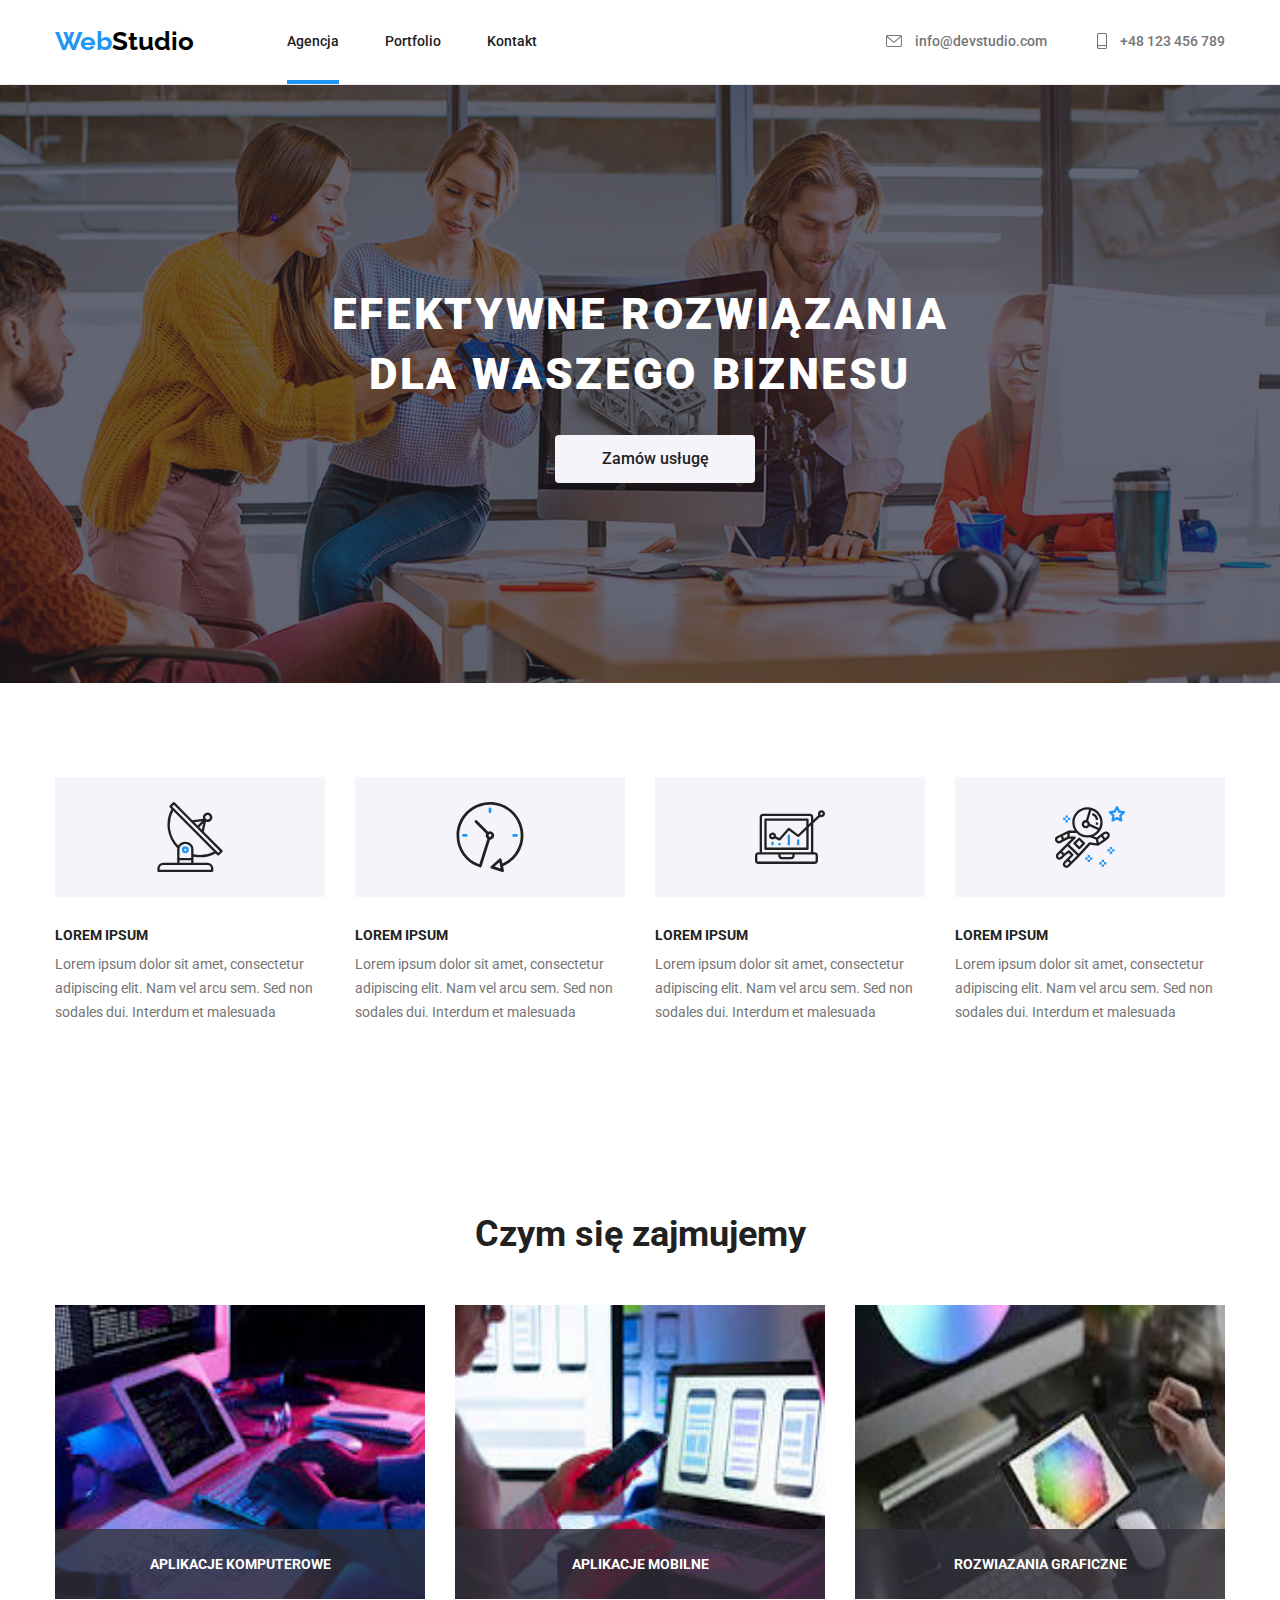
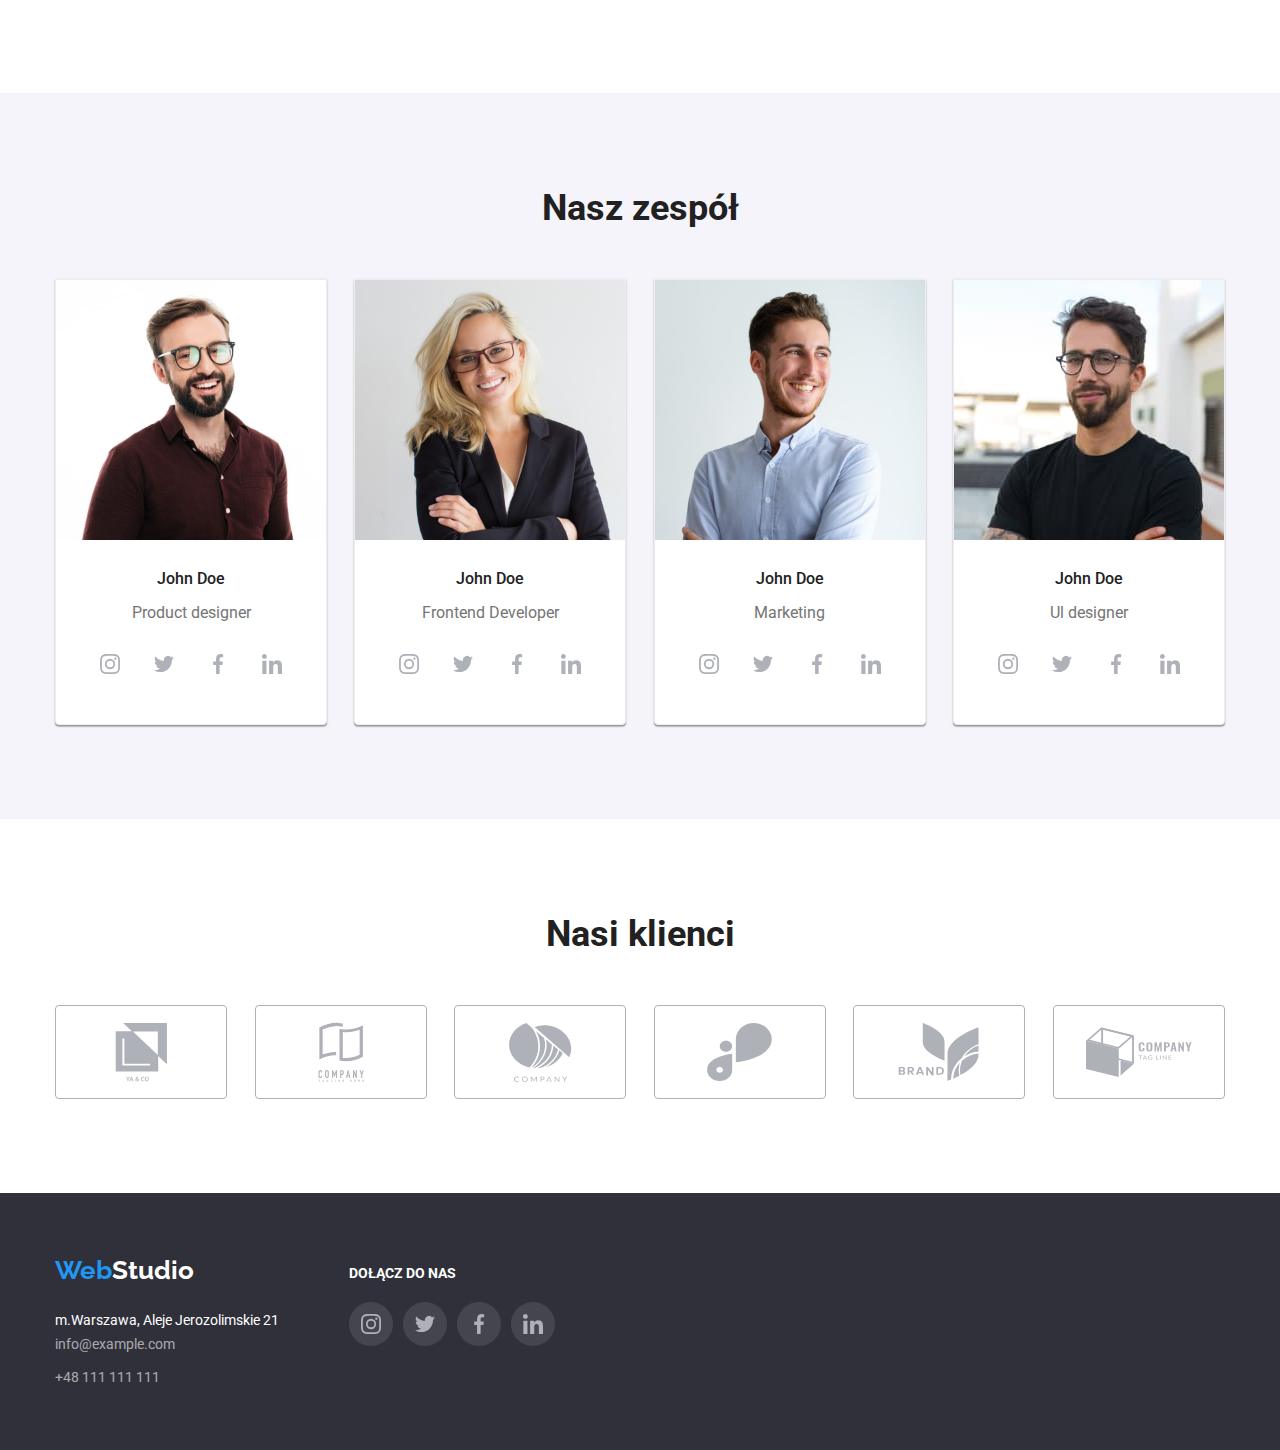
==== index.html @ d04c40ee "Copy from homework 05" ====
<!DOCTYPE html>
<html lang="pl">
  <head>
    <link
      rel="stylesheet"
      href="https://cdnjs.cloudflare.com/ajax/libs/modern-normalize/1.0.0/modern-normalize.min.css"
    />
    <title>WebStudio-Start</title>
    <link rel="stylesheet" href="./css/styles.css" />
    <link rel="preconnect" href="https://fonts.googleapis.com" />
    <link rel="preconnect" href="https://fonts.gstatic.com" crossorigin />
    <link
      href="https://fonts.googleapis.com/css2?family=Raleway:wght@700&family=Roboto:wght@400;500;700;900&display=swap"
      rel="stylesheet"
    />
  </head>
  <body>
    <header class="header">
      <div class="container">
        <nav class="navigation">
          <a class="logo navigation-logo" href="index.html"
            ><span style="color: var(--brand-blue)">Web</span
            ><span>Studio</span></a
          >
          <ul class="navigation-list list">
            <li class="navigation-list-item">
              <a class="link activ" href="index.html">Agencja</a>
            </li>
            <li class="navigation-list-item">
              <a class="link" href="portfolio.html">Portfolio</a>
            </li>
            <li class="navigation-list-item">
              <a class="link" href="index.html">Kontakt</a>
            </li>
          </ul>
        </nav>
        <ul class="contact-list list">
          <li class="contact-list-item">
            <a class="contact" href="mailto:info@devstudio.com">
              <svg class="icon-envelope" width="16" height="12">
                <use href="images/icons.svg#icon-envelope_mk"></use>
              </svg>
              info@devstudio.com</a
            >
          </li>
          <li class="contact-list-item">
            <a class="contact" href="tel:48123456789">
              <svg class="icon-smartphone" width="10" height="16">
                <use href="images/icons.svg#icon-smartphone_mk"></use>
              </svg>
              +48 123 456 789</a
            >
          </li>
        </ul>
      </div>
    </header>
    <main>
      <section class="section background-img">
        <div class="container">
          <div class="title-container">
            <h1 class="title">EFEKTYWNE ROZWIĄZANIA DLA WASZEGO BIZNESU</h1>
            <button class="button" type="button" data-modal-open>
              Zamów usługę
            </button>
          </div>
        </div>
      </section>
      <section class="section applications">
        <div class="container">
          <div>
            <h2 class="hidden">INTUICYJNE APLIKACJE</h2>
            <ul class="application-list list">
              <li class="application-list-item">
                <div>
                  <div class="i-style">
                    <svg width="70" height="70">
                      <use href="images/icons.svg#icon-antenna-1_mk"></use>
                    </svg>
                  </div>
                  <h3 class="small-header">LOREM IPSUM</h3>
                  <p>
                    Lorem ipsum dolor sit amet, consectetur adipiscing elit. Nam
                    vel arcu sem. Sed non sodales dui. Interdum et malesuada
                  </p>
                </div>
              </li>
              <li class="application-list-item">
                <div>
                  <div class="i-style">
                    <svg width="70" height="70">
                      <use href="images/icons.svg#icon-clock-1_mk"></use>
                    </svg>
                  </div>
                  <h3 class="small-header">LOREM IPSUM</h3>
                  <p>
                    Lorem ipsum dolor sit amet, consectetur adipiscing elit. Nam
                    vel arcu sem. Sed non sodales dui. Interdum et malesuada
                  </p>
                </div>
              </li>
              <li class="application-list-item">
                <div>
                  <div class="i-style">
                    <svg width="70" height="70">
                      <use href="images/icons.svg#icon-diagram-1_mk"></use>
                    </svg>
                  </div>
                  <h3 class="small-header">LOREM IPSUM</h3>
                  <p>
                    Lorem ipsum dolor sit amet, consectetur adipiscing elit. Nam
                    vel arcu sem. Sed non sodales dui. Interdum et malesuada
                  </p>
                </div>
              </li>
              <li class="application-list-item">
                <div>
                  <div class="i-style">
                    <svg width="70" height="70">
                      <use href="images/icons.svg#icon-astronaut-1_mk"></use>
                    </svg>
                  </div>
                  <h3 class="small-header">LOREM IPSUM</h3>
                  <p>
                    Lorem ipsum dolor sit amet, consectetur adipiscing elit. Nam
                    vel arcu sem. Sed non sodales dui. Interdum et malesuada
                  </p>
                </div>
              </li>
            </ul>
          </div>
        </div>
      </section>
      <section class="section">
        <div class="container">
          <h2 class="big-header">Czym się zajmujemy</h2>
          <ul class="presentation-list list">
            <li>
              <div class="thumb">
                <img
                  src="images/closeup.jpg"
                  alt="couple"
                  width="370"
                  height="294"
                />
                <p class="label">APLIKACJE KOMPUTEROWE</p>
              </div>
            </li>
            <li>
              <div class="thumb">
                <img
                  src="images/webdesigners.jpg"
                  alt="laptop"
                  width="370"
                  height="294"
                />
                <p class="label">APLIKACJE MOBILNE</p>
              </div>
            </li>
            <li>
              <div class="thumb">
                <img
                  src="images/createartist.jpg"
                  alt="project"
                  width="370"
                  height="294"
                />
                <p class="label">ROZWIAZANIA GRAFICZNE</p>
              </div>
            </li>
          </ul>
        </div>
      </section>
      <section class="section designers team">
        <div class="container">
          <div>
            <h2 class="big-header">Nasz zespół</h2>
            <ul class="designers-list list">
              <li class="white designers-photo">
                <img
                  src="images/simon.jpg"
                  alt="john"
                  width="270"
                  height="260"
                />
                <h3 class="small-header-index">John Doe</h3>
                <h4 class="photo-text">Product designer</h4>
                <ul class="icons-social-media list">
                  <li class="icon-social-media">
                    <a>
                      <svg class="icon-sm" width="44" height="44">
                        <use href="images/icons.svg#icon-ellipse_mk"></use>
                      </svg>
                    </a>
                  </li>
                  <li class="icon-social-media">
                    <a>
                      <svg class="icon-sm" width="44" height="44">
                        <use href="images/icons.svg#icon-ellipse_mk_t"></use>
                      </svg>
                    </a>
                  </li>
                  <li class="icon-social-media">
                    <a>
                      <svg class="icon-sm" width="44" height="44">
                        <use href="images/icons.svg#icon-ellipse_mk_f"></use>
                      </svg>
                    </a>
                  </li>
                  <li class="icon-social-media">
                    <a>
                      <svg class="icon-sm" width="44" height="44">
                        <use href="images/icons.svg#icon-ellipse_mk_in"></use>
                      </svg>
                    </a>
                  </li>
                </ul>
              </li>
              <li class="white designers-photo">
                <img
                  src="images/cher.jpg"
                  alt="joline"
                  width="270"
                  height="260"
                />
                <h3 class="small-header-index">John Doe</h3>
                <h4 class="photo-text">Frontend Developer</h4>
                <ul class="icons-social-media list">
                  <li class="icon-social-media">
                    <a>
                      <svg class="icon-sm" width="44" height="44">
                        <use href="images/icons.svg#icon-ellipse_mk"></use>
                      </svg>
                    </a>
                  </li>
                  <li class="icon-social-media">
                    <a>
                      <svg class="icon-sm" width="44" height="44">
                        <use href="images/icons.svg#icon-ellipse_mk_t"></use>
                      </svg>
                    </a>
                  </li>
                  <li class="icon-social-media">
                    <a>
                      <svg class="icon-sm" width="44" height="44">
                        <use href="images/icons.svg#icon-ellipse_mk_f"></use>
                      </svg>
                    </a>
                  </li>
                  <li class="icon-social-media">
                    <a>
                      <svg class="icon-sm" width="44" height="44">
                        <use href="images/icons.svg#icon-ellipse_mk_in"></use>
                      </svg>
                    </a>
                  </li>
                </ul>
              </li>
              <li class="white designers-photo">
                <img
                  src="images/mark.jpg"
                  alt="michael"
                  width="270"
                  height="260"
                />
                <h3 class="small-header-index">John Doe</h3>
                <h4 class="photo-text">Marketing</h4>
                <ul class="icons-social-media list">
                  <li class="icon-social-media">
                    <a>
                      <svg class="icon-sm" width="44" height="44">
                        <use href="images/icons.svg#icon-ellipse_mk"></use>
                      </svg>
                    </a>
                  </li>
                  <li class="icon-social-media">
                    <a>
                      <svg class="icon-sm" width="44" height="44">
                        <use href="images/icons.svg#icon-ellipse_mk_t"></use>
                      </svg>
                    </a>
                  </li>
                  <li class="icon-social-media">
                    <a>
                      <svg class="icon-sm" width="44" height="44">
                        <use href="images/icons.svg#icon-ellipse_mk_f"></use>
                      </svg>
                    </a>
                  </li>
                  <li class="icon-social-media">
                    <a>
                      <svg class="icon-sm" width="44" height="44">
                        <use href="images/icons.svg#icon-ellipse_mk_in"></use>
                      </svg>
                    </a>
                  </li>
                </ul>
              </li>
              <li class="white designers-photo">
                <img
                  src="images/john.jpg"
                  alt="matthew"
                  width="270"
                  height="260"
                />
                <h3 class="small-header-index">John Doe</h3>
                <h4 class="photo-text">Ul designer</h4>
                <ul class="icons-social-media list">
                  <li class="icon-social-media">
                    <a>
                      <svg class="icon-sm" width="44" height="44">
                        <use href="images/icons.svg#icon-ellipse_mk"></use>
                      </svg>
                    </a>
                  </li>
                  <li class="icon-social-media">
                    <a>
                      <svg class="icon-sm" width="44" height="44">
                        <use href="images/icons.svg#icon-ellipse_mk_t"></use>
                      </svg>
                    </a>
                  </li>
                  <li class="icon-social-media">
                    <a>
                      <svg class="icon-sm" width="44" height="44">
                        <use href="images/icons.svg#icon-ellipse_mk_f"></use>
                      </svg>
                    </a>
                  </li>
                  <li class="icon-social-media">
                    <a>
                      <svg class="icon-sm" width="44" height="44">
                        <use href="images/icons.svg#icon-ellipse_mk_in"></use>
                      </svg>
                    </a>
                  </li>
                </ul>
              </li>
            </ul>
          </div>
        </div>
      </section>
      <section class="section">
        <div class="container">
          <h2 class="big-header">Nasi klienci</h2>
          <ul class="clients-list list">
            <li>
              <div class="i-border">
                <svg class="icon-group-style" width="106" height="60">
                  <use href="images/icons.svg#icon-group_client1_mk"></use>
                </svg>
              </div>
            </li>
            <li>
              <div class="i-border">
                <svg class="icon-group-style" width="106" height="60">
                  <use href="images/icons.svg#icon-group_client_2_mk"></use>
                </svg>
              </div>
            </li>
            <li>
              <div class="i-border">
                <svg class="icon-group-style" width="106" height="60">
                  <use href="images/icons.svg#icon-groupclient3_mk"></use>
                </svg>
              </div>
            </li>
            <li>
              <div class="i-border">
                <svg class="icon-group-style" width="106" height="60">
                  <use href="images/icons.svg#icon-group_client4_mk"></use>
                </svg>
              </div>
            </li>
            <li>
              <div class="i-border">
                <svg class="icon-group-style" width="106" height="60">
                  <use href="images/icons.svg#icon-group_client5_mk"></use>
                </svg>
              </div>
            </li>
            <li>
              <div class="i-border">
                <svg class="icon-group-style" width="106" height="60">
                  <use href="images/icons.svg#icon-vector_client6_mk"></use>
                </svg>
              </div>
            </li>
          </ul>
        </div>
      </section>
    </main>
    <footer class="footer dark">
      <div class="container">
        <div class="footer-block">
          <div>
            <a class="logo footer-logo" href="index.html"
              ><span style="color: var(--brand-blue)">Web</span
              ><span style="color: var(--font-light)">Studio</span></a
            >
            <address class="non-italic">
              <p>m.Warszawa, Aleje Jerozolimskie 21</p>
              <ul>
                <li class="list contact-footer-item">
                  <a class="contact-footer" href="mailto:info@example.com"
                    >info@example.com</a
                  >
                </li>
                <li class="list contact-footer-item">
                  <a class="contact-footer" href="tel:111111111"
                    >+48 111 111 111</a
                  >
                </li>
              </ul>
            </address>
          </div>
          <ul class="social-media-footer">
            <h3 class="small-header-footer">DOŁĄCZ DO NAS</h3>
            <li class="icons-social-media-footer">
              <a class="icon-social-media-footer">
                <svg class="icon-sm-footer" width="44" height="44">
                  <use href="images/icons.svg#icon-ellipse_mk"></use>
                </svg>
              </a>
              <a class="icon-social-media-footer">
                <svg class="icon-sm-footer" width="44" height="44">
                  <use href="images/icons.svg#icon-ellipse_mk_t"></use>
                </svg>
              </a>
              <a class="icon-social-media-footer">
                <svg class="icon-sm-footer" width="44" height="44">
                  <use href="images/icons.svg#icon-ellipse_mk_f"></use>
                </svg>
              </a>
              <a class="icon-social-media-footer">
                <svg class="icon-sm-footer" width="44" height="44">
                  <use href="images/icons.svg#icon-ellipse_mk_in"></use>
                </svg>
              </a>
            </li>
          </ul>
        </div>
      </div>
    </footer>
    <div class="backdrop is-hidden" data-modal>
      <div class="modal">
        <button type="button" class="close-btn" data-modal-close>
          <svg class="icon-x" width="30" height="30">
            <use href="images/icons.svg#icon-close"></use>
          </svg>
        </button>
      </div>
    </div>
    <script src="./js/modal.js"></script>
  </body>
</html>
---- css/styles.css ----
:root {
  --brand-blue: #2196f3;
  --background-white: #ffffff;
  --background-grey: #f5f4fa;
  --background-dark: #2f303a;
  --background-dark-eighty: #2f303acc;
  --backgroung-dark-transparent: #2f303a66;
  --font-normal: #757575;
  --font-dark: #212121;
  --font-light: #ffffff;
  --font-black: #000000;
  --font-contact-footer: rgba(255, 255, 255, 0.6);
  --header-bottom-border: #ececec;
  --portfolio-photo-border: #eeeeee;
  --clients-border: #afb1b8;
  --sm-icon-color-footer: #44454e;
  --shadow-black-six: rgba(0, 0, 0, 0.06);
  --shadow-black-eight: rgba(0, 0, 0, 0.08);
  --shadow-black-ten: rgba(0, 0, 0, 0.1);
  --shadow-black-twelve: rgba(0, 0, 0, 0.12);
  --shadow-black-fourteen: rgba(0, 0, 0, 0.14);
  --shadow-black-sixteen: rgba(0, 0, 0, 0.16);
  --shadow-black-twenty: rgba(0, 0, 0, 0.2);
}

* {
  margin: 0;
  padding: 0;
}

body {
  font-family: "Roboto", sans-serif;
  background-color: var(--background-white);
  color: var(--font-normal);
  font-size: 14px;
  font-weight: 400;
  line-height: 1.71;
  margin: 0;
  padding: 0;
}

h1,
h2,
h3,
h4,
h5,
h6 {
  margin: 0;
}

ul,
ol {
  margin: 0;
  padding: 0;
}

p {
  padding: 0;
}

img {
  display: block;
}

.list {
  list-style-type: none;
}

.logo {
  font-family: "Raleway", sans-serif;
  font-size: 26px;
  font-weight: 700;
  line-height: 1.38;
  color: var(--font-black);
  text-decoration: none;
}

.icon-x {
  display: inline-block;

  fill: currentColor;
}

.contact {
  color: var(--font-normal);
  text-decoration: none;
  font-weight: 500;
  transition: color 0.25s cubic-bezier(0.4, 0, 0.2, 1);
}

.contact:hover,
.contact:focus {
  color: var(--brand-blue);
  --color1: var(--brand-blue);
  --color2: var(--brand-blue);
  --color5: var(--brand-blue);
}

.contact-footer {
  color: var(--font-contact-footer);
  text-decoration: none;
  font-weight: 400;
  transition: color 0.25s cubic-bezier(0.4, 0, 0.2, 1);
}

.contact-footer:hover,
.contact-footer:focus {
  color: var(--brand-blue);
}

.activ {
  position: relative;
}

.link {
  color: var(--font-dark);
  text-decoration: none;
  font-weight: 500;
  transition: color 0.25s cubic-bezier(0.4, 0, 0.2, 1);
}

.activ:after {
  content: "";
  position: absolute;
  bottom: -35px;
  left: 0;
  width: 100%;
  height: 4px;
  background-color: var(--brand-blue);
}

.link:hover,
.link.focus,
.link:active {
  color: var(--brand-blue);
}

.button {
  width: 200px;
  background-color: var(--background-grey);
  color: var(--font-dark);
  margin: 0 auto;
  font-size: 16px;
  font-weight: 500;
  line-height: 1.63;
  cursor: pointer;
  font-family: inherit;
  display: block;
  padding: 11px 41px;
  border: none;
  border-radius: 4px;
  transition: color 0.25s cubic-bezier(0.4, 0, 0.2, 1),
    background-color 0.25s cubic-bezier(0.4, 0, 0.2, 1);
}

.button:hover,
.button:focus,
.button:active,
.button-portfolio:hover,
.button-portfolio:focus,
.button-portfolio:active {
  background-color: var(--brand-blue);
  color: var(--font-light);
}

.button-portfolio:hover,
.button-portfolio:focus {
  box-shadow: 0px 3px 1px var(--shadow-black-ten),
    0px 1px 2px var(--shadow-black-eight),
    0px 2px 2px var(--shadow-black-twelve);
}

.dark {
  background-color: var(--background-dark);
  color: var(--font-light);
}

.background-img {
  background: linear-gradient(
      var(--backgroung-dark-transparent),
      var(--backgroung-dark-transparent)
    ),
    url("./../images/background_header_img.jpg");
  background-repeat: no-repeat, no-repeat;
  background-position: 50% 50%, 50% 50%;
  background-size: 1600px 600px, auto;
  color: var(--font-light);
}

.presentation-title {
  width: 370px;
  height: 70px;
  background: linear-gradient var(--backgroung-dark-transparent),
    var(--backgroung-dark-transparent);
}

.team {
  background-color: var(--background-grey);
}

.white {
  background-color: var(--background-white);
}

.section {
  padding: 94px 0;
}

.title {
  font-size: 44px;
  font-weight: 900;
  line-height: 1.36;
  max-width: 696px;
  margin-left: auto;
  margin-right: auto;
  padding: 106px 0 30px 0;
  text-align: center;
  letter-spacing: 0.06em;
  text-transform: uppercase;
}

.title-container {
  padding-bottom: 106px;
}

.hidden {
  display: none;
}

.small-header {
  font-size: 14px;
  margin-bottom: 10px;
  line-height: 1.17;
  color: var(--font-dark);
}

.small-header-index {
  font-size: 16px;
  font-weight: 500;
  line-height: 1.17;
  color: var(--font-dark);
  text-align: center;
  padding-top: 30px;
}
.small-header-portfolio {
  font-size: 18px;
  line-height: 2;
  color: var(--font-dark);
}

.big-header {
  font-size: 36px;
  line-height: 1.17;
  color: var(--font-dark);
  text-align: center;
}

.thumb {
  position: relative;
}

.thumb > .label {
  position: absolute;
  font-weight: 700;
  line-height: 1.17;
  text-align: center;
  padding-top: 27px;
  color: var(--font-light);
  width: 370px;
  height: 70px;
  bottom: 0;
  background-color: var(--background-dark-eighty);
}

.non-italic {
  font-style: normal;
}

.photo-text {
  font-size: 16px;
  font-weight: 400;
  line-height: 1.71;
  text-align: center;
  padding: 10px 0 16px;
}

.container {
  box-sizing: border-box;
  padding: 0 15px;
  width: 100%;
  max-width: 1200px;
  margin: 0 auto;
  align-items: center;
}

.header {
  border-bottom: 1px solid var(--header-bottom-border);
}

.header .container {
  display: flex;
  align-items: center;
  justify-content: space-between;
  padding: 24px 15px;
}

.navigation {
  display: flex;
}

.navigation-list {
  display: flex;
  align-items: center;
}

.navigation-list-item:not(:last-child) {
  margin-right: 46px;
}

.navigation-logo {
  margin-right: 93px;
}

.header .contact-list {
  display: flex;
}

.contact-list-item:not(:first-child) {
  margin-left: 50px;
}

.section-title {
  padding: 200px auto;
}

.section .button {
  margin: 0 500px;
}

.application-list {
  display: flex;
  flex-direction: row;
  justify-content: space-between;
}

.application-list-item:not(:first-child) {
  margin-left: 30px;
}

.presentation-list {
  display: flex;
  flex-direction: row;
  justify-content: space-between;
  padding-top: 50px;
}

.designers-list {
  display: flex;
  flex-direction: row;
  justify-content: space-between;
  padding-top: 50px;
}

.designers-photo {
  border: 1px solid var(--header-bottom-border);
  box-shadow: 0px 1px 3px var(--shadow-black-twelve),
    0px 1px 1px var(--shadow-black-fourteen),
    0px 2px 1px var(--shadow-black-twenty);
  border-radius: 0px 0px 4px 4px;
}

.btn {
  padding-bottom: 50px;
}

.btn-list-item:not(:last-child) {
  margin-right: 8px;
}

.btn-item {
  display: flex;
  flex-direction: row;
  border-start-end-radius: 4px;
  justify-content: center;
}

.button-portfolio {
  background-color: var(--background-grey);
  color: var(--font-dark);
  font-size: 16px;
  font-weight: 500;
  border: none;
  border-radius: 4px;
  line-height: 1.63;
  cursor: pointer;
  font-family: inherit;
  display: block;
  padding: 6px 22px;
  transition: color 0.25s cubic-bezier(0.4, 0, 0.2, 1),
    background-color 0.25s cubic-bezier(0.4, 0, 0.2, 1),
    box-shadow 0.25s cubic-bezier(0.4, 0, 0.2, 1);
}

.portfolio-item-list {
  display: flex;
  flex-wrap: wrap;
  gap: 30px;
}

.portfolio-photo-descriprion {
  padding: 25px 24px 15px;
  border: 1px solid var(--header-bottom-border);
}

.portfolio-photo-text {
  font-size: 16px;
  font-weight: 400;
  line-height: 1.71;
  padding-top: 4px;
}

.portfolio-item {
  transition: box-shadow 0.25s cubic-bezier(0.4, 0, 0.2, 1);
}

.portfolio-item:hover .overlay {
  transform: translatey(0);
}

.portfolio-item-all:hover {
  box-shadow: 0px 1px 1px var(--shadow-black-twelve),
    0px 4px 4px var(--shadow-black-six), 1px 4px 6px var(--shadow-black-sixteen);
  cursor: pointer;
}

.footer-block {
  padding: 60px 0;
  display: flex;
  flex-direction: row;
}
.footer-logo {
  display: block;
  margin-bottom: 20px;
}

.contact-footer-item:not(:last-child) {
  margin-bottom: 9px;
}
.icon-envelope {
  position: relative;
  bottom: -1px;
  margin-right: 10px;
  --color1: currentColor;
  --color2: currentColor;
  --color5: currentColor;
}

.icon-smartphone {
  position: relative;
  bottom: -3px;
  margin-right: 10px;
  --color1: currentColor;
  --color2: currentColor;
  --color5: currentColor;
}

.i-style {
  background-color: var(--background-grey);
  display: flex;
  justify-content: center;
  padding: 25px 0;
  margin-bottom: 30px;
}

.icons-social-media {
  display: flex;
  flex-direction: row;
  justify-content: center;
  padding-bottom: 30px;
  gap: 10px;
}

.icon-social-media {
  color: var(--font-light);
  transition: color 0.25s cubic-bezier(0.4, 0, 0.2, 1);
}

.icon-sm {
  --color1: currentColor;
}

.icon-social-media:hover,
.icon-social-media:focus {
  color: var(--brand-blue);
  --color1: var(--brand-blue);
  --color2: var(--font-light);
}

.clients-list {
  display: flex;
  flex-direction: row;
  justify-content: space-between;
  padding-top: 50px;
}

.i-border {
  display: flex;
  padding: 16px 32px;
  color: var(--clients-border);
  border: 1px solid var(--clients-border);
  border-radius: 4px;
  transition: color 0.25s cubic-bezier(0.4, 0, 0.2, 1),
    border-color 0.25s cubic-bezier(0.4, 0, 0.2, 1);
}

.i-border:hover,
.i-border:focus {
  color: var(--brand-blue);
  cursor: pointer;
  border: 1px solid var(--brand-blue);
}

.icon-group-style {
  display: flex;
  flex-direction: row;
  --color4: currentColor;
}

.small-header-footer {
  color: var(--font-light);
  font-size: 14px;
  font-weight: 700;
  line-height: 1.17;
  padding-bottom: 20px;
}

.icons-social-media-footer {
  display: flex;
  flex-direction: row;
  justify-content: center;
  padding-bottom: 30px;
  gap: 10px;
}

.icon-social-media-footer {
  color: var(--sm-icon-color-footer);
  transition: color 0.25s cubic-bezier(0.4, 0, 0.2, 1);
}

.icon-sm-footer {
  --color1: currentColor;
}

.icon-social-media-footer:hover,
.icon-social-media-footer:focus {
  color: var(--brand-blue);
  --color1: var(--brand-blue);
  --color2: var(--font-light);
}

.social-media-footer {
  padding: 12px 0 0 70px;
}

/*=============== Backdrop==============*/

.modal {
  position: absolute;
  top: 50%;
  left: 50%;
  transform: translate(-50%, -50%);
  width: 528px;
  min-height: 581px;
  background-color: var(--background-white);
}

.backdrop {
  position: fixed;
  top: 0;
  left: 0;
  width: 100%;
  height: 100%;
  background-color: var(--shadow-black-ten);
  opacity: 1;
  transition: transform 0.25s, opacity 0.25s;
}

.close-btn {
  position: absolute;
  top: 8px;
  right: 8px;
  width: 30px;
  height: 30px;
  background-color: var(--background-white);
  border: 1px solid var(--shadow-black-ten);
  border-radius: 50%;
  cursor: pointer;
}

.is-hidden {
  pointer-events: none;
  transform: translateY(-100%);
  opacity: 0;
  visibility: inherit;
}

.text-in-box {
  position: relative;
  margin-left: auto;
  margin-right: auto;
  background-color: #967171;

  overflow: hidden;
}

.text-in-box:hover .overlay {
  transform: translatey(0);
}

.overlay {
  position: absolute;
  top: 0;
  left: 0;
  width: 100%;
  height: 100%;
  background-color: var(--brand-blue);
  transform: translatey(100%);
  transition: transform 0.25s cubic-bezier(0.4, 0, 0.2, 1);
}

.overlay-text {
  font-style: normal;
  font-family: "Roboto";
  font-weight: 400;
  padding: 49px;
  margin: 0;
  font-size: 18px;
  line-height: 28px;
  color: #ffffff;
}
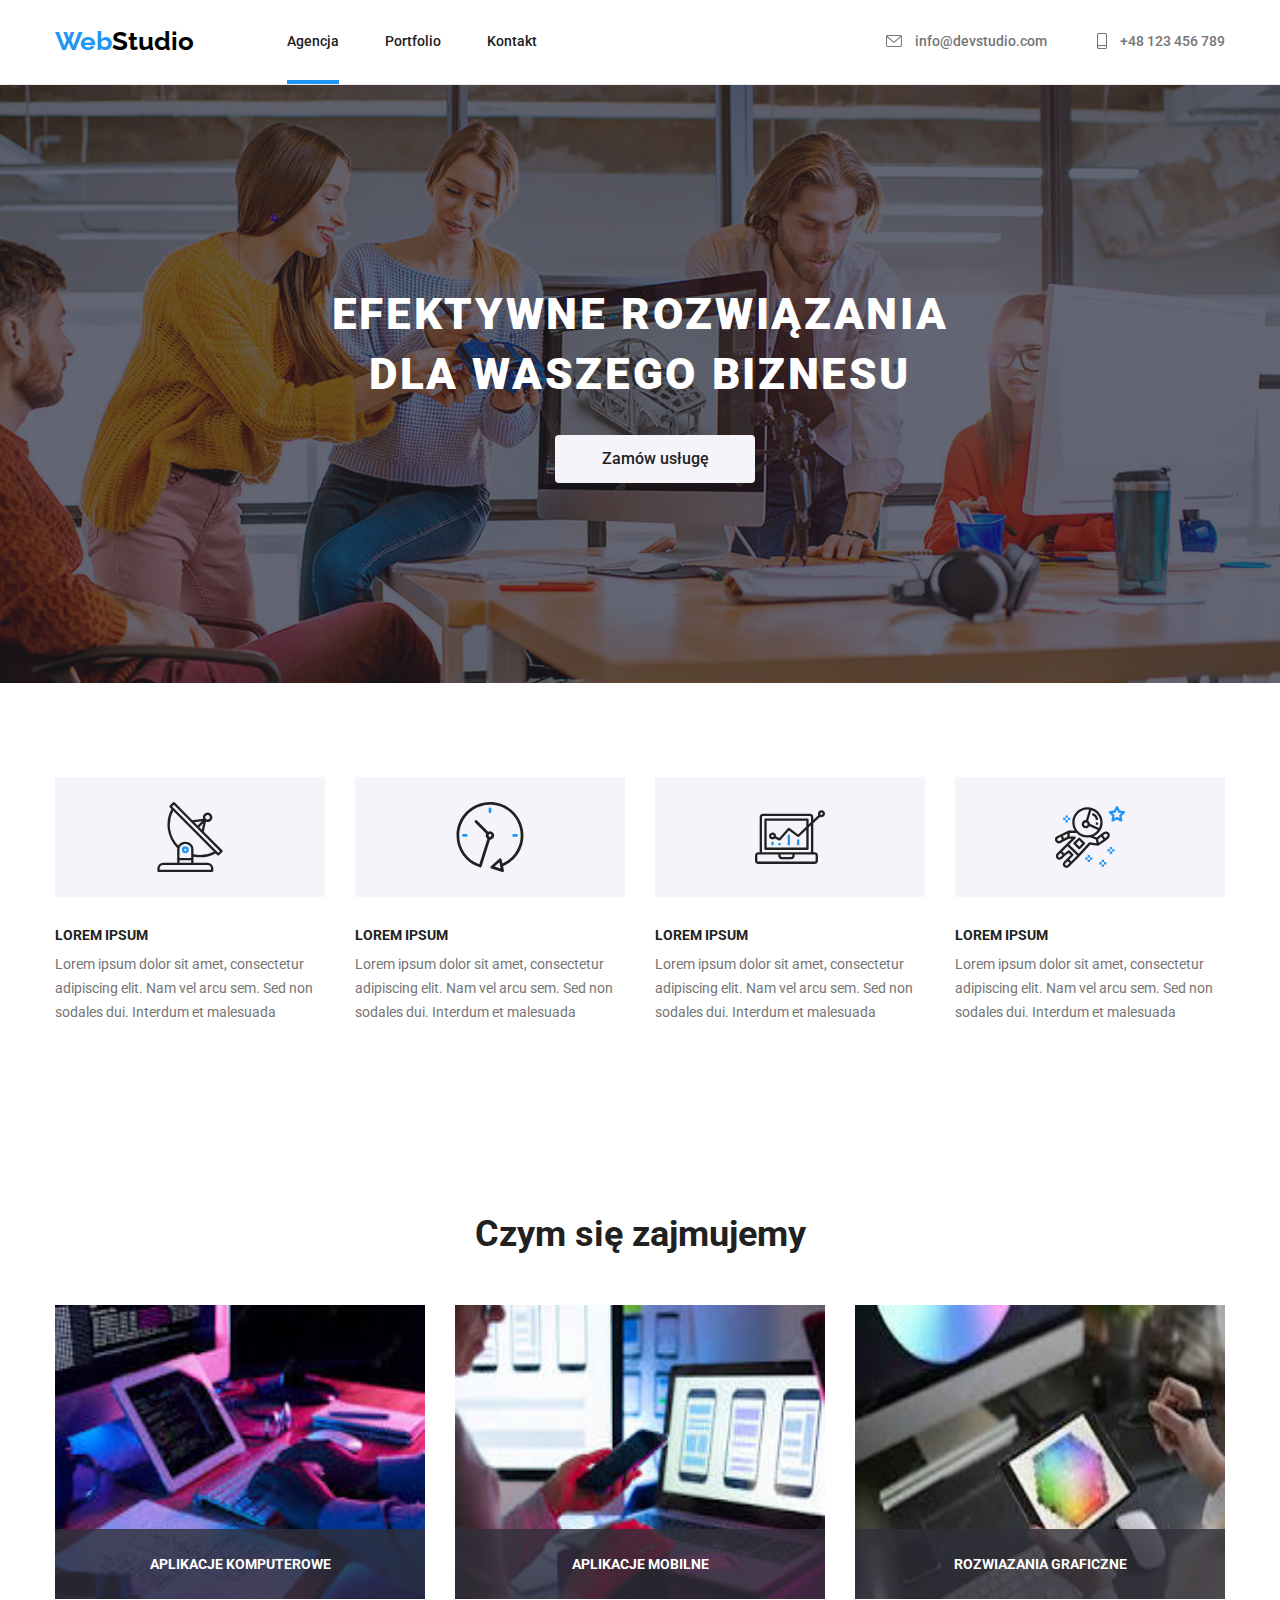
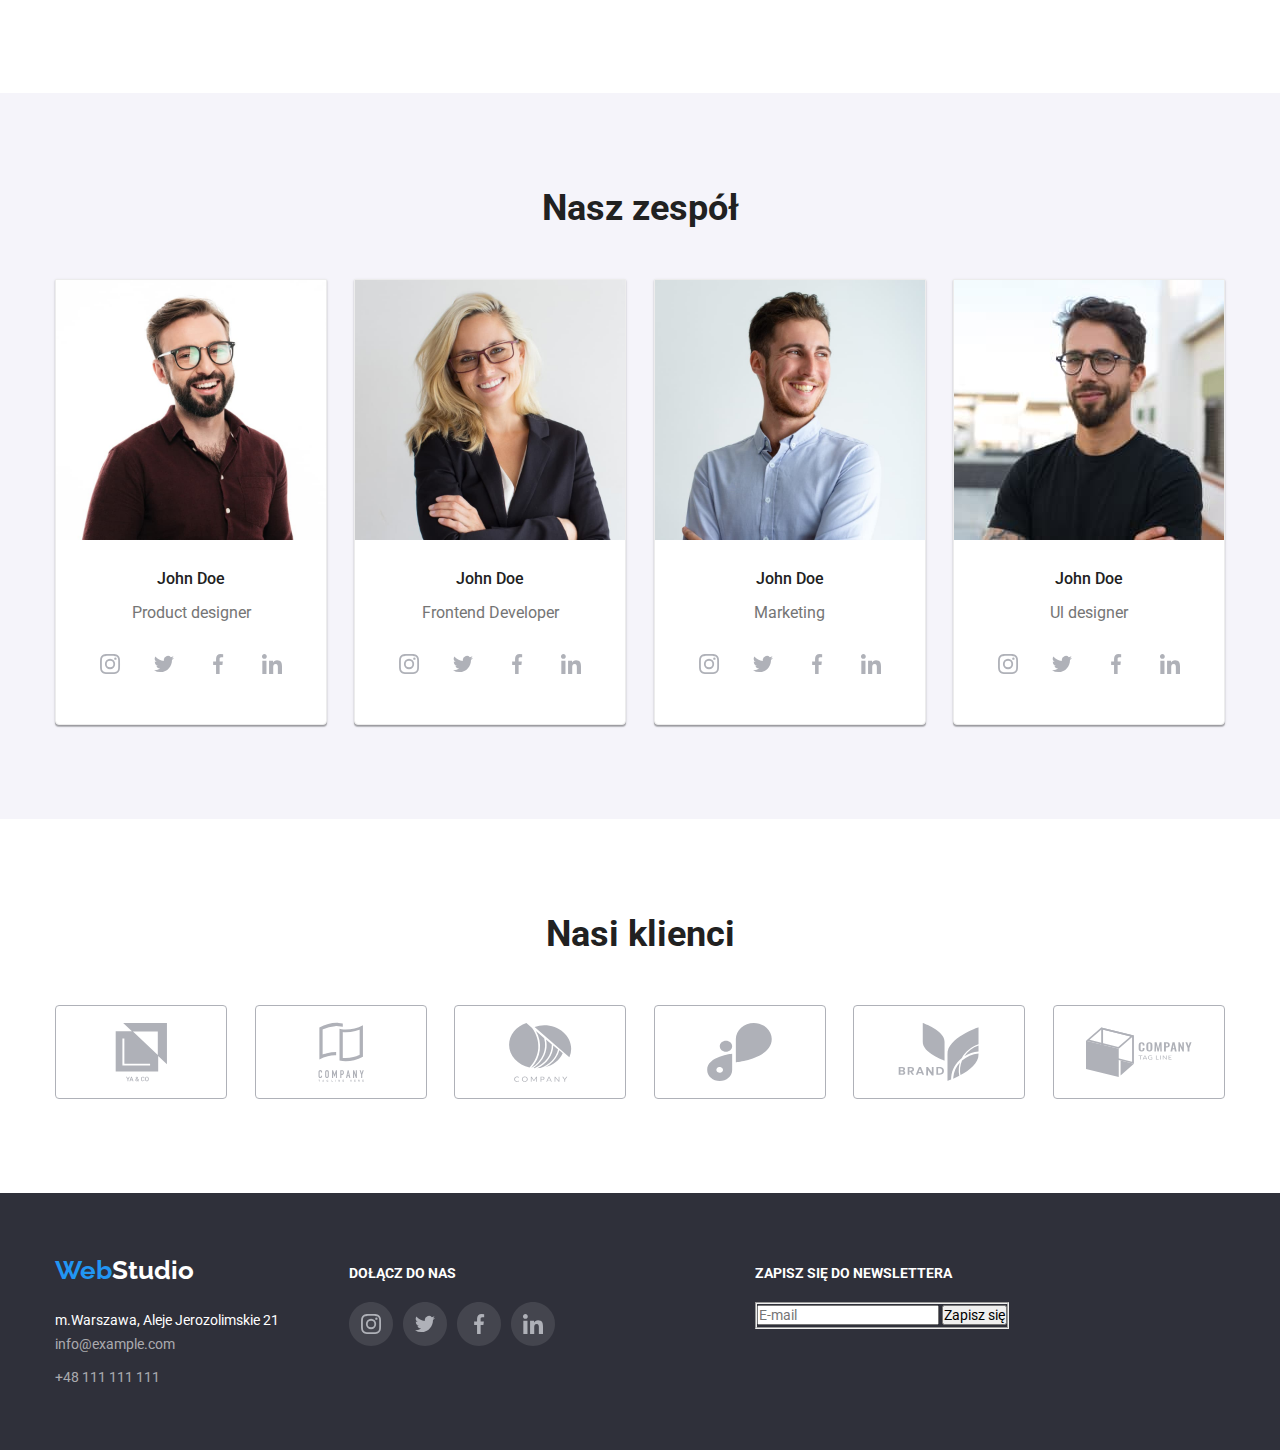
==== commit 95ed369c: "something" ====
--- a/index.html
+++ b/index.html
@@ -438,6 +438,15 @@
               </a>
             </li>
           </ul>
+          <div class="newsletter-container">
+            <h3 class="small-header-footer">ZAPISZ SIĘ DO NEWSLETTERA</h3>
+            <form class="my-form">
+              <fieldset class="fieldset">
+                <input type="text" placeholder="E-mail" id="name" />
+                <button type="submit">Zapisz się</button>
+              </fieldset>
+            </form>
+          </div>
         </div>
       </div>
     </footer>
--- a/css/styles.css
+++ b/css/styles.css
@@ -562,6 +562,10 @@
   padding: 12px 0 0 70px;
 }
 
+.newsletter-container {
+  padding: 12px 0 0 200px;
+}
+
 /*=============== Backdrop==============*/
 
 .modal {
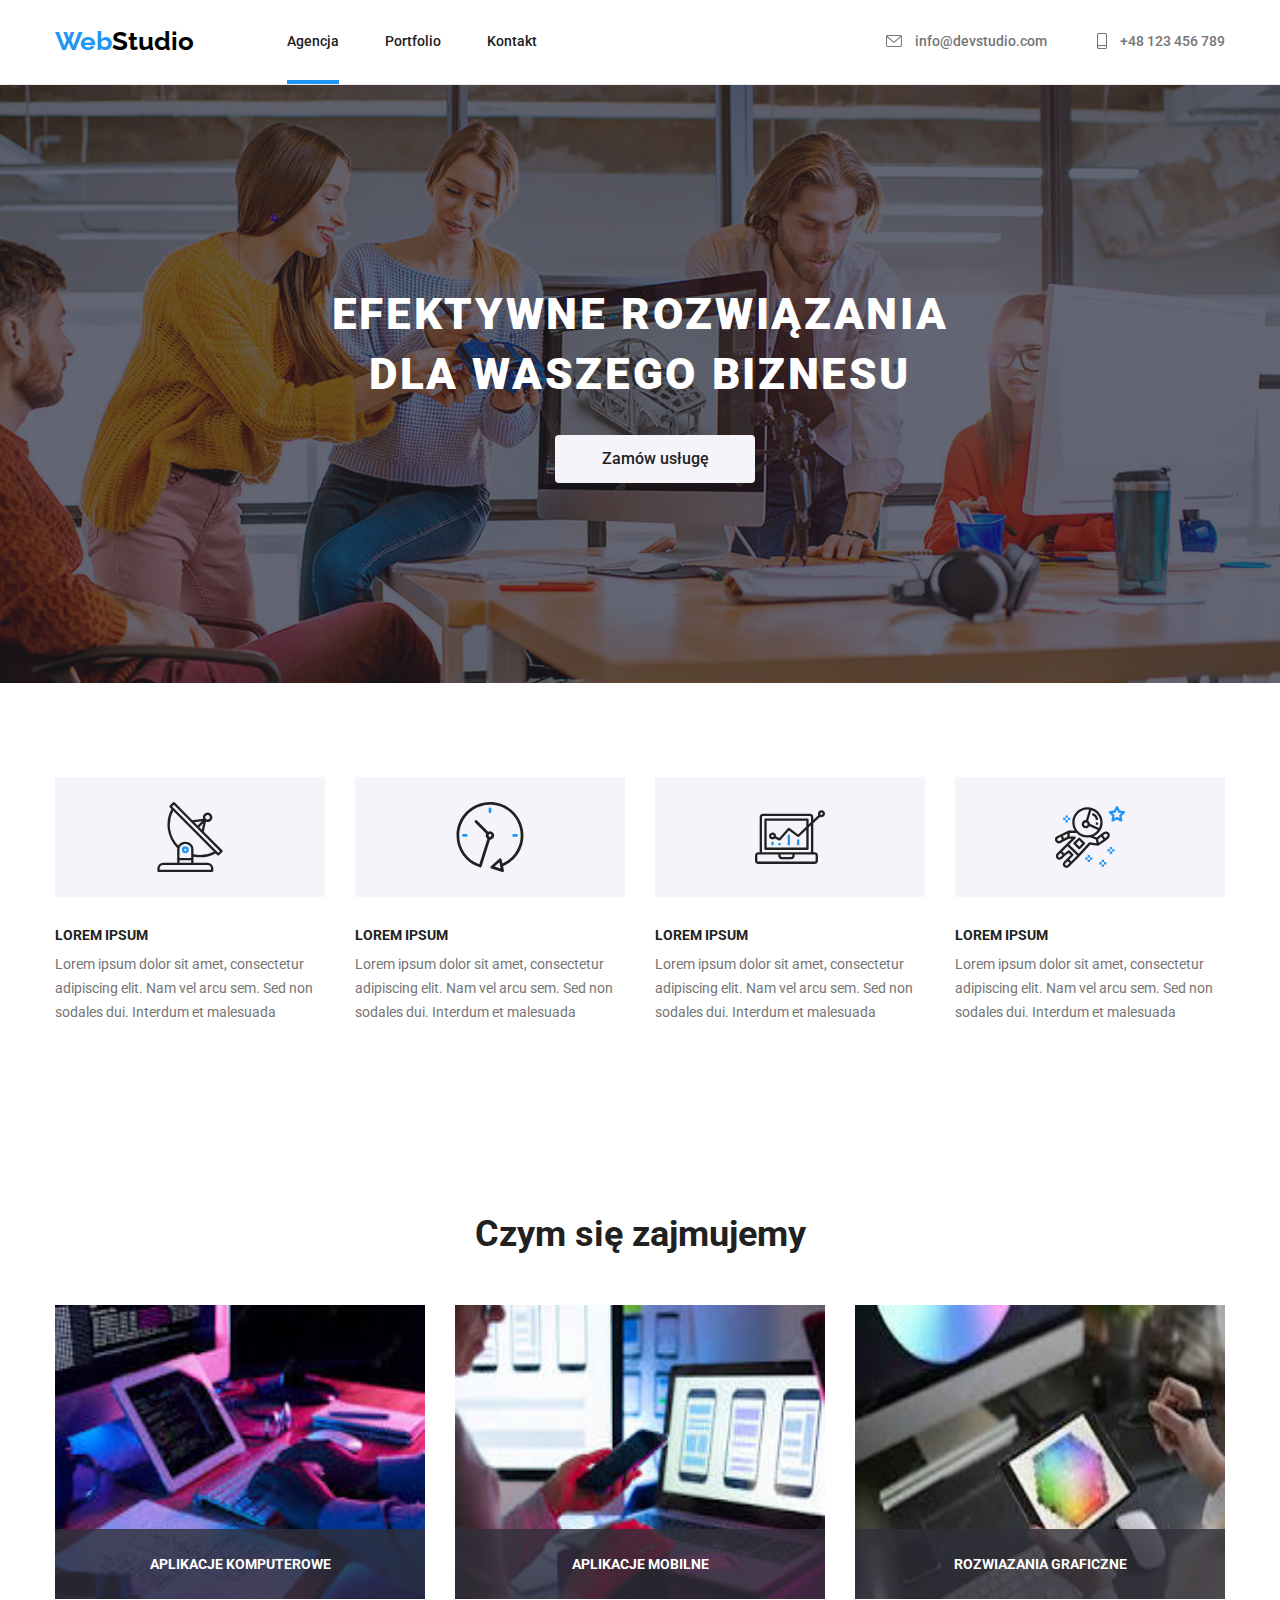
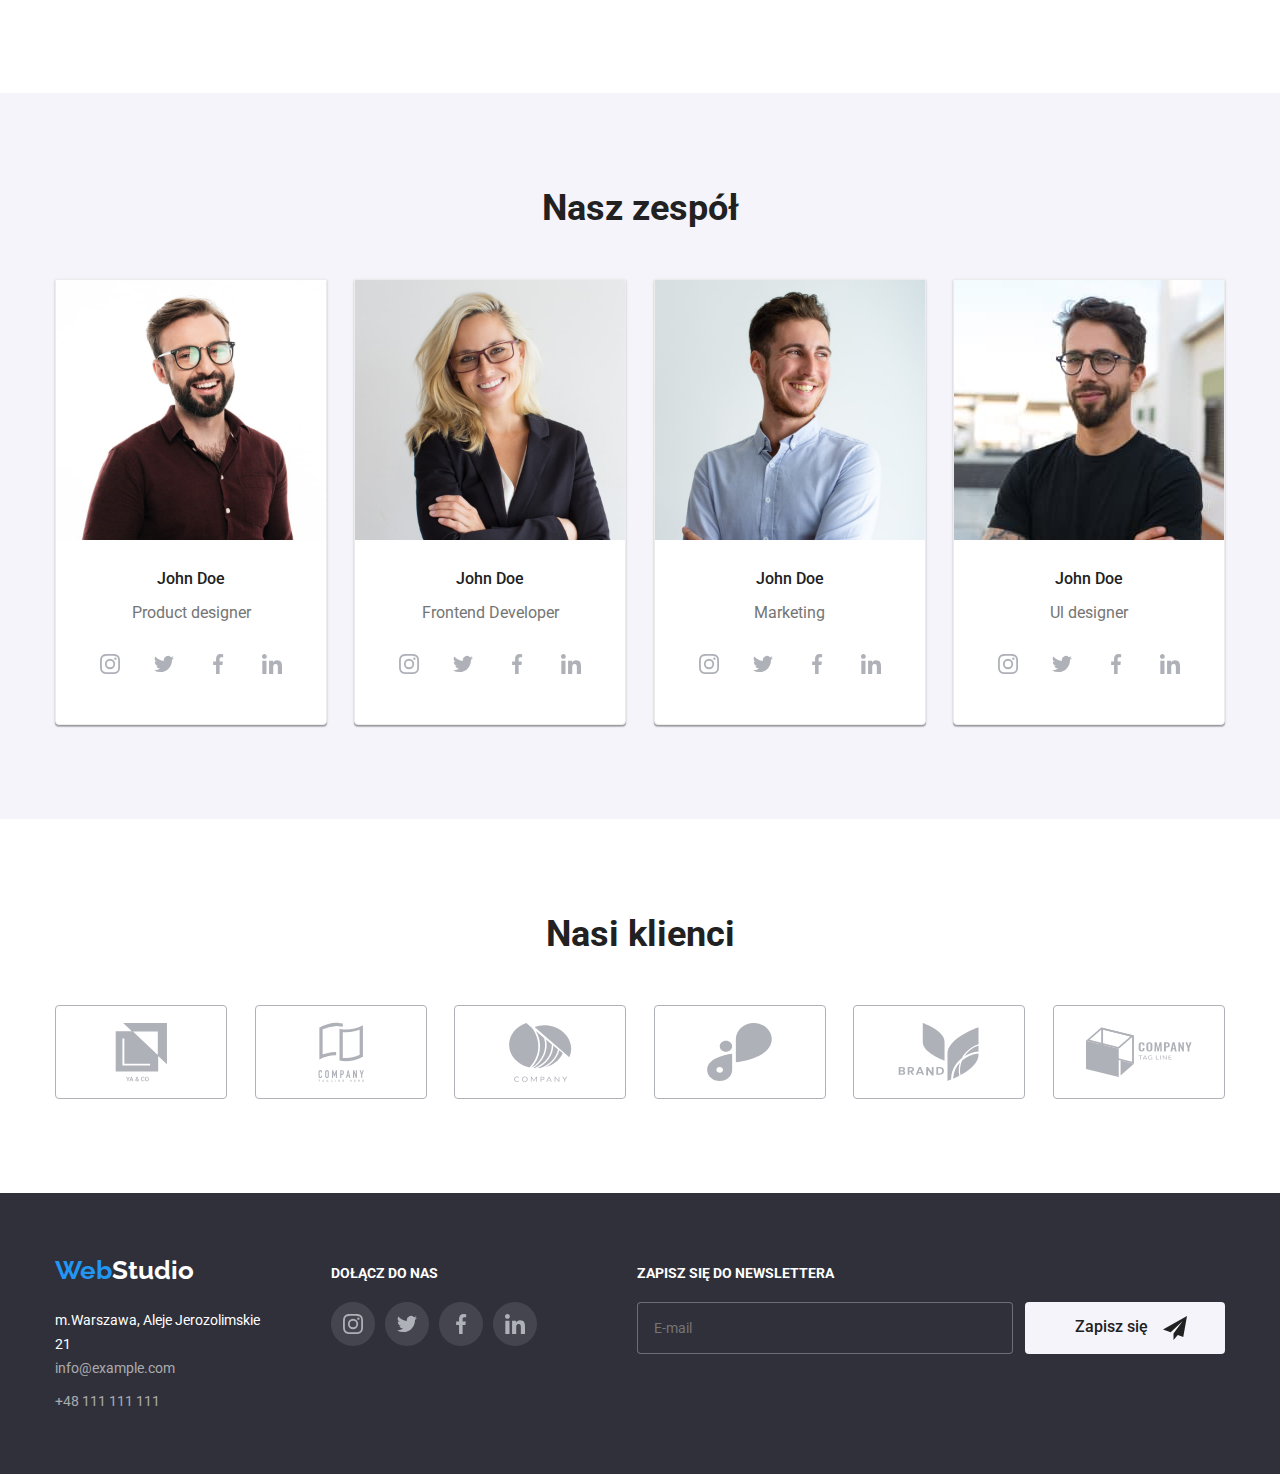
==== commit a2e695ed: "go forward" ====
--- a/index.html
+++ b/index.html
@@ -439,12 +439,21 @@
             </li>
           </ul>
           <div class="newsletter-container">
-            <h3 class="small-header-footer">ZAPISZ SIĘ DO NEWSLETTERA</h3>
-            <form class="my-form">
-              <fieldset class="fieldset">
-                <input type="text" placeholder="E-mail" id="name" />
-                <button type="submit">Zapisz się</button>
-              </fieldset>
+            <h3 class="small-header-newsletter-footer">
+              ZAPISZ SIĘ DO NEWSLETTERA
+            </h3>
+            <form class="newsletter-wraper">
+              <input
+                class="newsletter-imput"
+                type="text"
+                placeholder="E-mail"
+                id="name"
+              />
+              <button class="newsletter-btn" type="submit">
+                Zapisz się<svg class="icon-news-footer" width="24" height="24">
+                  <use href="images/icons.svg#icon-icon-send"></use>
+                </svg>
+              </button>
             </form>
           </div>
         </div>
@@ -452,6 +461,16 @@
     </footer>
     <div class="backdrop is-hidden" data-modal>
       <div class="modal">
+        <h3 class="modal-title">Zostaw swoje dane w formularzu poniżej</h3>
+        <form class="my-form">
+          <fieldset class="fieldset">
+            <label class="label" for="name">Imie</label>
+            <svg class="icon-form" width="18" height="18">
+              <use href="images/icons.svg#icon-person-black-18dp-1"></use>
+            </svg>
+            <input class="input" type="text" id="name" />
+          </fieldset>
+        </form>
         <button type="button" class="close-btn" data-modal-close>
           <svg class="icon-x" width="30" height="30">
             <use href="images/icons.svg#icon-close"></use>
--- a/css/styles.css
+++ b/css/styles.css
@@ -10,6 +10,7 @@
   --font-light: #ffffff;
   --font-black: #000000;
   --font-contact-footer: rgba(255, 255, 255, 0.6);
+  --font-newsletter-footer: rgba(255, 255, 255, 0.3);
   --header-bottom-border: #ececec;
   --portfolio-photo-border: #eeeeee;
   --clients-border: #afb1b8;
@@ -158,7 +159,10 @@
 .button:active,
 .button-portfolio:hover,
 .button-portfolio:focus,
-.button-portfolio:active {
+.button-portfolio:active,
+.newsletter-btn:hover,
+.newsletter-btn:focus,
+.newsletter-btn:active {
   background-color: var(--brand-blue);
   color: var(--font-light);
 }
@@ -562,10 +566,6 @@
   padding: 12px 0 0 70px;
 }
 
-.newsletter-container {
-  padding: 12px 0 0 200px;
-}
-
 /*=============== Backdrop==============*/
 
 .modal {
@@ -642,3 +642,91 @@
   line-height: 28px;
   color: #ffffff;
 }
+
+.small-header-newsletter-footer {
+  color: var(--font-light);
+  font-size: 14px;
+  font-weight: 700;
+  line-height: 1.17;
+  padding-bottom: 20px;
+}
+
+.newsletter-container {
+  padding-top: 12px;
+  margin-left: 100px;
+}
+
+.newsletter-wraper {
+  display: flex;
+}
+
+.newsletter-imput {
+  background-color: var(--background-dark);
+  padding: 15px 180px 15px 16px;
+  border-radius: 4px;
+  border: 1px solid var(--font-newsletter-footer);
+  color: var(--font-contact-footer);
+  font: Roboto;
+  font-weight: 400;
+  size: 16px;
+  line-height: 20px;
+}
+
+.newsletter-btn {
+  display: flex;
+  flex-wrap: wrap;
+  align-items: center;
+  padding-left: 50px;
+  margin-left: 12px;
+  width: 200px;
+  background-color: var(--background-grey);
+  color: var(--font-dark);
+  font-size: 16px;
+  font-weight: 500;
+  line-height: 1.63;
+  cursor: pointer;
+  border: none;
+  border-radius: 4px;
+  transition: color 0.25s cubic-bezier(0.4, 0, 0.2, 1),
+    background-color 0.25s cubic-bezier(0.4, 0, 0.2, 1);
+}
+
+.icon-news-footer {
+  margin-left: 15px;
+  --color1: currentColor;
+}
+
+.my-form {
+  display: flex;
+  /* position: absolute; */
+  padding: 12px 40px 20px;
+  width: 528px;
+  /* margin-left: 40px; */
+}
+
+.fieldset {
+  display: flex;
+  position: relative;
+  align-items: center;
+  width: 448px;
+  border-radius: 4px;
+}
+
+.my-form .label {
+  position: absolute;
+  top: -34px;
+}
+
+.modal-title {
+  margin: 40px 40px;
+  text-align: center;
+}
+
+.my-form .input {
+  border: 0;
+  padding: 11px 0;
+}
+
+.icon-form {
+  margin-left: 12px;
+}
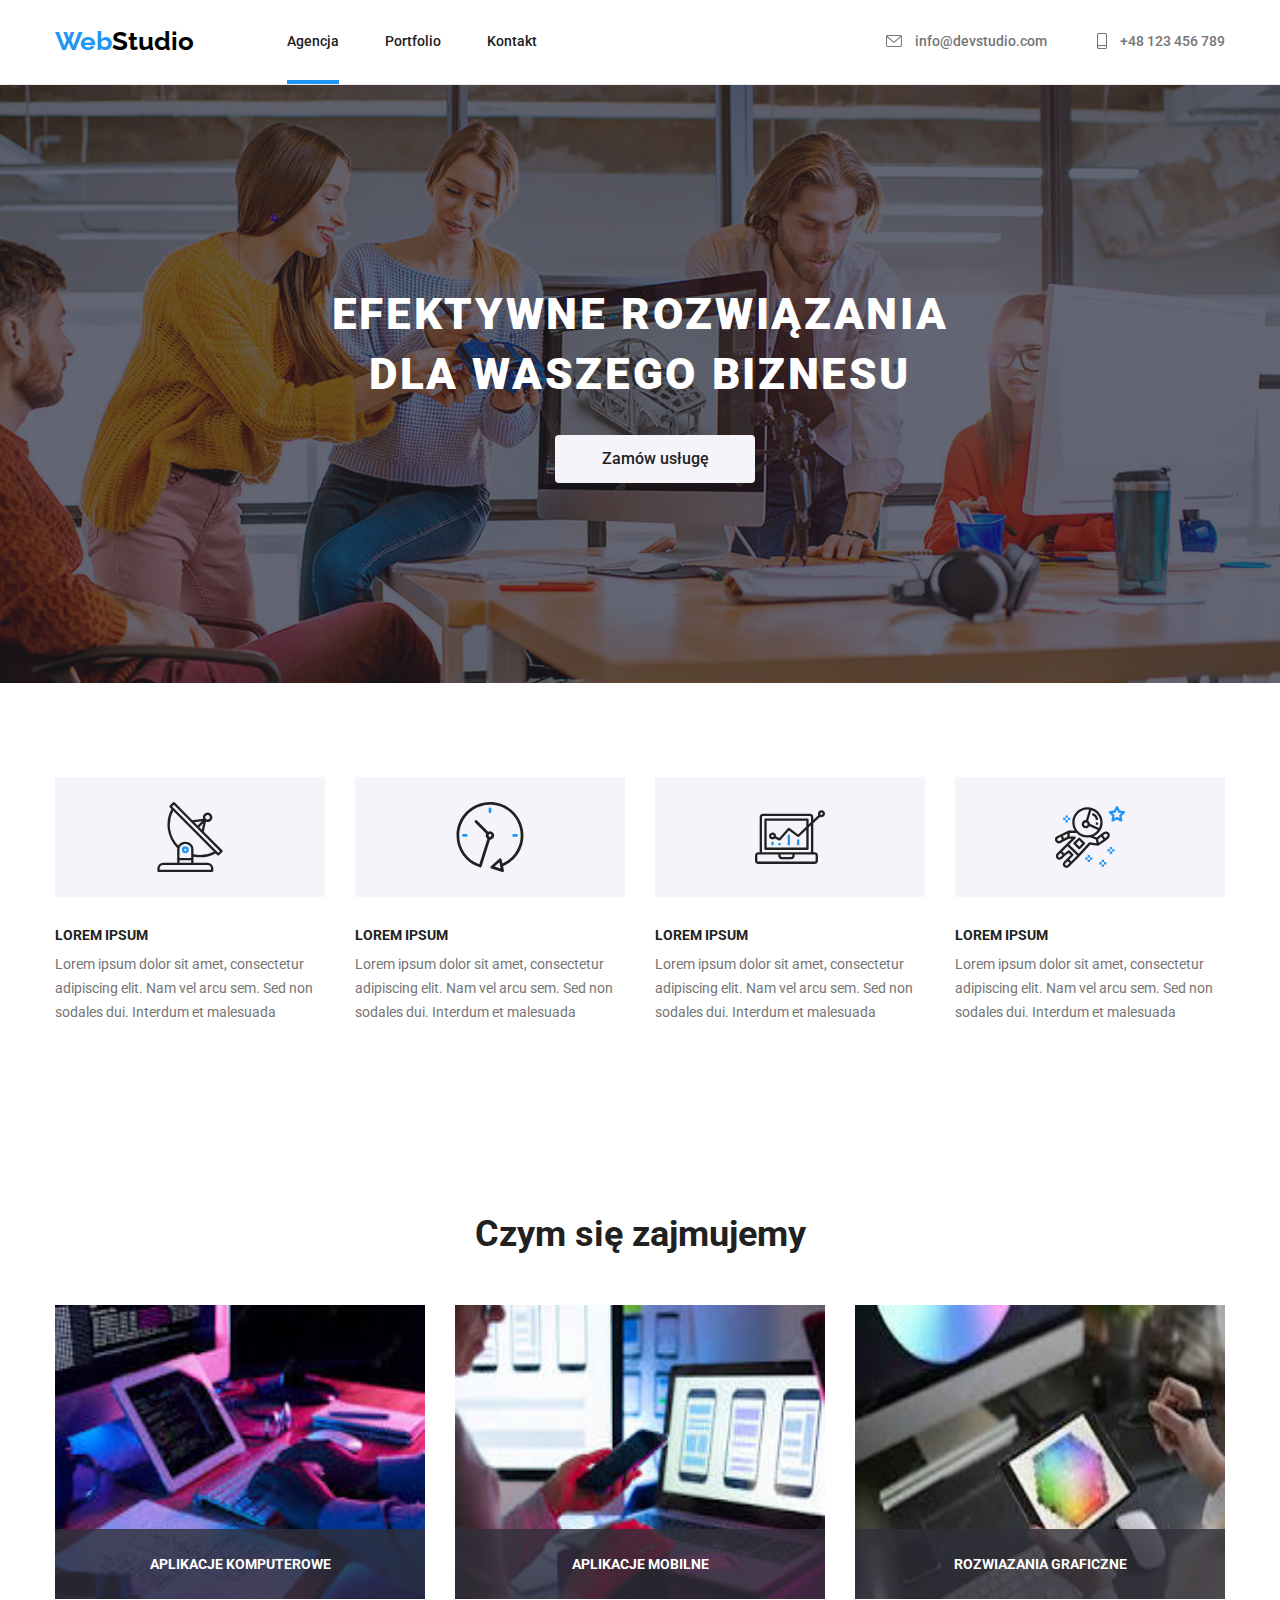
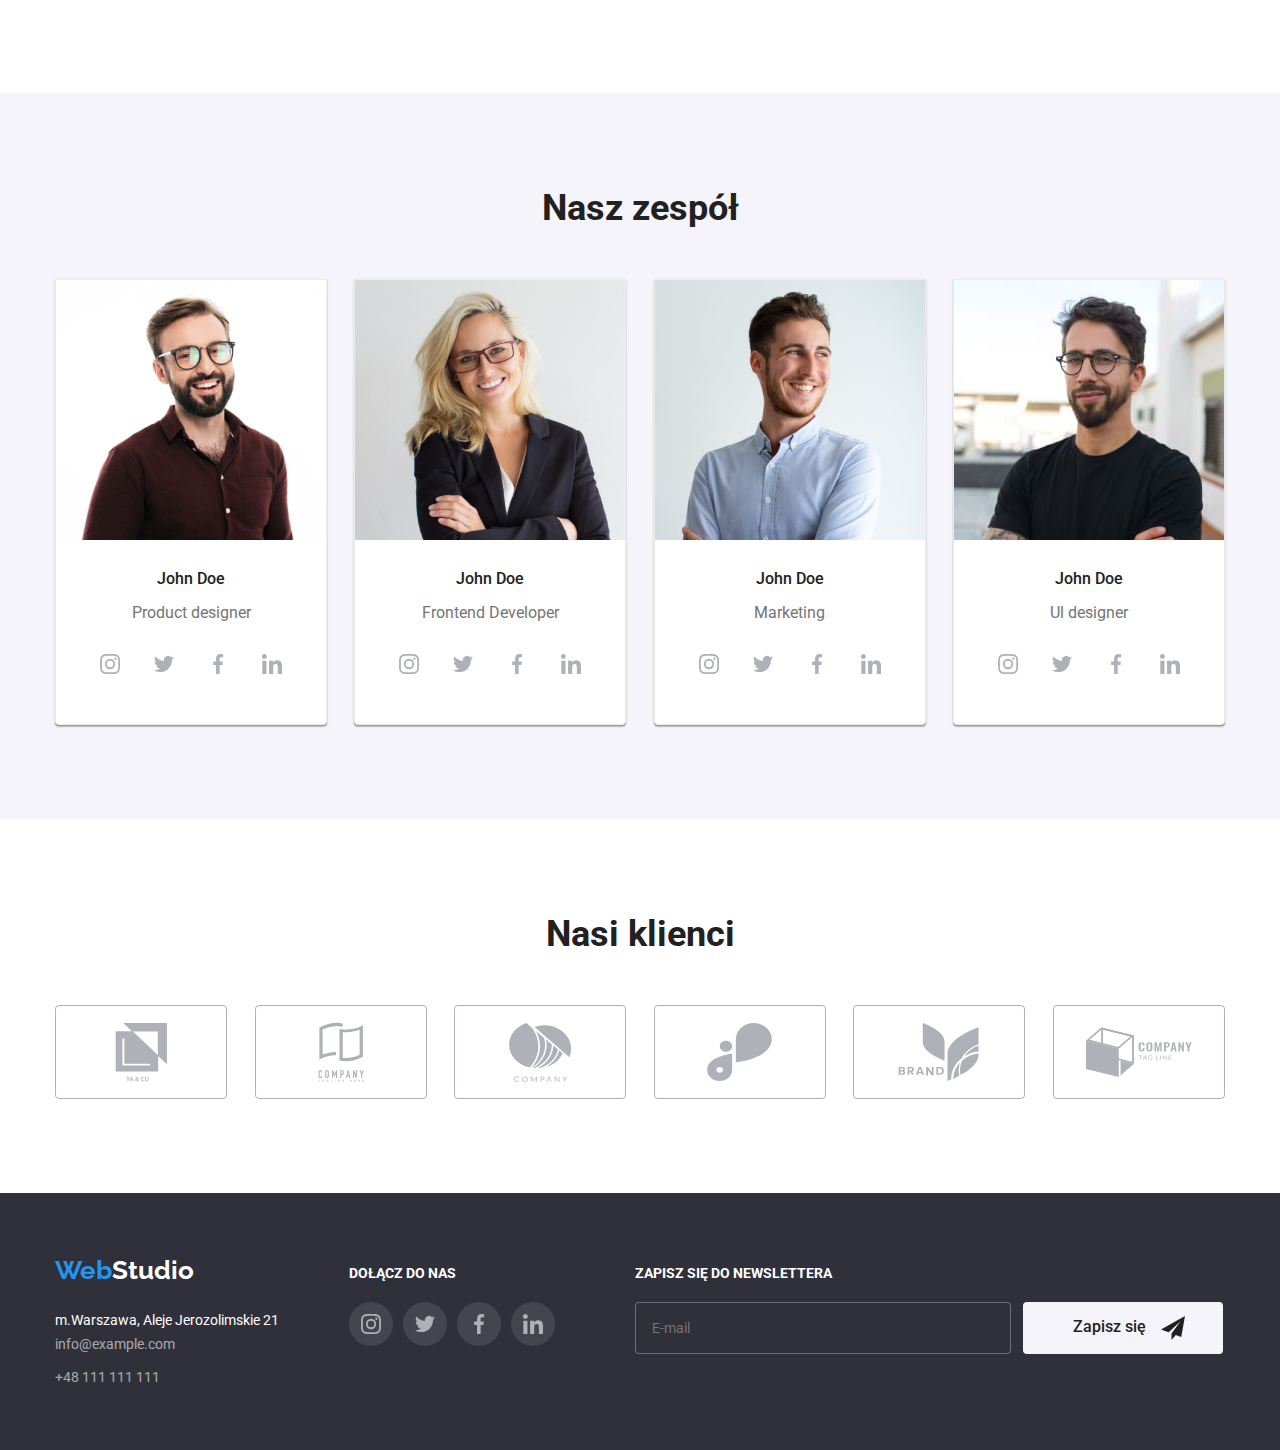
==== commit c0140627: "finel version hw 06" ====
--- a/index.html
+++ b/index.html
@@ -444,10 +444,11 @@
             </h3>
             <form class="newsletter-wraper">
               <input
-                class="newsletter-imput"
+                class="newsletter-input"
                 type="text"
                 placeholder="E-mail"
-                id="name"
+                id="newsletter"
+                name="Email"
               />
               <button class="newsletter-btn" type="submit">
                 Zapisz się<svg class="icon-news-footer" width="24" height="24">
@@ -468,8 +469,46 @@
             <svg class="icon-form" width="18" height="18">
               <use href="images/icons.svg#icon-person-black-18dp-1"></use>
             </svg>
-            <input class="input" type="text" id="name" />
+            <input class="input" type="text" id="name" name="Name" />
           </fieldset>
+          <fieldset class="fieldset">
+            <label class="label" for="phone">Telefon</label>
+            <svg class="icon-form" width="18" height="18">
+              <use href="images/icons.svg#icon-phone-black-18dp-1"></use>
+            </svg>
+            <input class="input" type="tel" id="phone" name="Phone" />
+          </fieldset>
+          <fieldset class="fieldset">
+            <label class="label" for="email">Email</label>
+            <svg class="icon-form" width="18" height="18">
+              <use href="images/icons.svg#icon-email-black-18dp-1"></use>
+            </svg>
+            <input class="input" type="email" id="email" name="Email" />
+          </fieldset>
+          <fieldset class="fieldset">
+            <label class="label" for="comment"> Komentarz</label>
+            <textarea
+              class="textarea"
+              type="textarea"
+              name="Comment"
+              id="comment"
+              rows="4"
+              placeholder="Wprowadź tekst"
+            ></textarea>
+          </fieldset>
+          <div class="form-submit">
+            <label class="legal-checkbox">
+              <input type="checkbox" id="legal" name="policy" />
+              <p class="politic">
+                Oświadczam iż akceptuję <a href="#">Regulamin</a> i
+                <a href="#">Politykę Prywatności.</a>
+              </p>
+              <span class="checkmark"></span>
+            </label>
+            <button class="btn-modal-activ" type="submit" data-modal-open>
+              Wyślij
+            </button>
+          </div>
         </form>
         <button type="button" class="close-btn" data-modal-close>
           <svg class="icon-x" width="30" height="30">
--- a/css/styles.css
+++ b/css/styles.css
@@ -6,6 +6,7 @@
   --background-dark-eighty: #2f303acc;
   --backgroung-dark-transparent: #2f303a66;
   --font-normal: #757575;
+  --font-normal-modal: #75757580;
   --font-dark: #212121;
   --font-light: #ffffff;
   --font-black: #000000;
@@ -653,14 +654,14 @@
 
 .newsletter-container {
   padding-top: 12px;
-  margin-left: 100px;
+  margin-left: 80px;
 }
 
 .newsletter-wraper {
   display: flex;
 }
 
-.newsletter-imput {
+.newsletter-input {
   background-color: var(--background-dark);
   padding: 15px 180px 15px 16px;
   border-radius: 4px;
@@ -698,10 +699,15 @@
 
 .my-form {
   display: flex;
-  /* position: absolute; */
-  padding: 12px 40px 20px;
+  display: block;
+  padding-top: 10px;
+  margin-left: 40px;
   width: 528px;
-  /* margin-left: 40px; */
+}
+
+.my-form .input:focus,
+.my-form .textarea:focus {
+  outline: 0;
 }
 
 .fieldset {
@@ -709,24 +715,128 @@
   position: relative;
   align-items: center;
   width: 448px;
+  border-style: solid;
   border-radius: 4px;
+  margin-block: 30px;
+  transition: fill 0.25s cubic-bezier(0.4, 0, 0.2, 1),
+    border-color 0.25s cubic-bezier(0.4, 0, 0.2, 1);
+}
+
+.fieldset:focus-within {
+  border-color: var(--brand-blue);
+  fill: var(--brand-blue);
 }
 
 .my-form .label {
   position: absolute;
-  top: -34px;
+  top: -22px;
+  font-size: 12px;
+  color: var(--font-normal);
 }
 
 .modal-title {
-  margin: 40px 40px;
+  font: Roboto;
+  font-weight: 700;
+  color: var(--font-black);
+  font-size: 20px;
+  line-height: 1.15%;
+  margin-top: 40px;
   text-align: center;
 }
 
 .my-form .input {
   border: 0;
-  padding: 11px 0;
+  background-color: transparent;
+  padding: 12px;
+  width: 100%;
 }
 
 .icon-form {
-  margin-left: 12px;
-}
+  margin: 4px 0 0 12px;
+}
+
+.textarea {
+  border: 0;
+  padding: 12px 16px;
+  resize: none;
+  width: 100%;
+  color: var(--font-normal-modal);
+}
+
+.legal-checkbox {
+  display: flex;
+  flex-direction: row;
+  gap: 10px;
+  padding-bottom: 30px;
+}
+
+.politic {
+  margin-bottom: 3px;
+  margin-left: 45px;
+}
+
+.btn-modal-activ {
+  width: 200px;
+  background-color: var(--brand-blue);
+  color: var(--font-light);
+  margin: 0 auto;
+  font-size: 16px;
+  font-weight: 500;
+  line-height: 1.63;
+  cursor: pointer;
+  font-family: inherit;
+  display: block;
+  padding: 11px 41px;
+  border: none;
+  border-radius: 4px;
+}
+
+.form-submit {
+  display: flex;
+  flex-direction: column;
+  width: 448px;
+}
+
+.my-form .legal-checkbox {
+  position: relative;
+  cursor: pointer;
+}
+
+.legal-checkbox input {
+  position: absolute;
+  cursor: pointer;
+  width: 0;
+  height: 0;
+  opacity: 0;
+}
+
+.legal-checkbox .checkmark {
+  position: absolute;
+  width: 20px;
+  height: 19px;
+  box-shadow: 0px 0px 0px 2px var(--font-dark) inset;
+  border-radius: 2px;
+  left: 15px;
+  top: 0px;
+}
+
+.checkmark:after {
+  content: "";
+  background-image: url("data:image/svg+xml;charset=UTF-8,%3csvg viewBox='0 0 34 32' width='34' height='32' xmlns='http://www.w3.org/2000/svg'%3e%3cpath fill='%232196f3' d='M4.267 0h25.6c2.356 0 4.267 1.91 4.267 4.267v23.467c0 2.356-1.91 4.267-4.267 4.267h-25.6c-2.356 0-4.267-1.91-4.267-4.267v-23.467c0-2.356 1.91-4.267 4.267-4.267z'/%3e%3cpath fill='%23fff' d='M8.442 16.537l-0.147-0.14-2.205 2.088 7.767 7.41 16.318-15.567-2.19-2.089-14.128 13.465-5.416-5.167z'/%3e%3c/svg%3e");
+  background-size: contain;
+  background-repeat: no-repeat;
+  width: 20px;
+  height: 20px;
+  display: block;
+  opacity: 0;
+  transition: opacity 0.25s cubic-bezier(0.4, 0, 0.2, 1);
+}
+
+.legal-checkbox input:checked ~ .checkmark:after {
+  opacity: 1;
+}
+
+.legal-checkbox input:checked ~ .checkmark {
+  border-color: var(--background-white);
+  box-shadow: none;
+}
